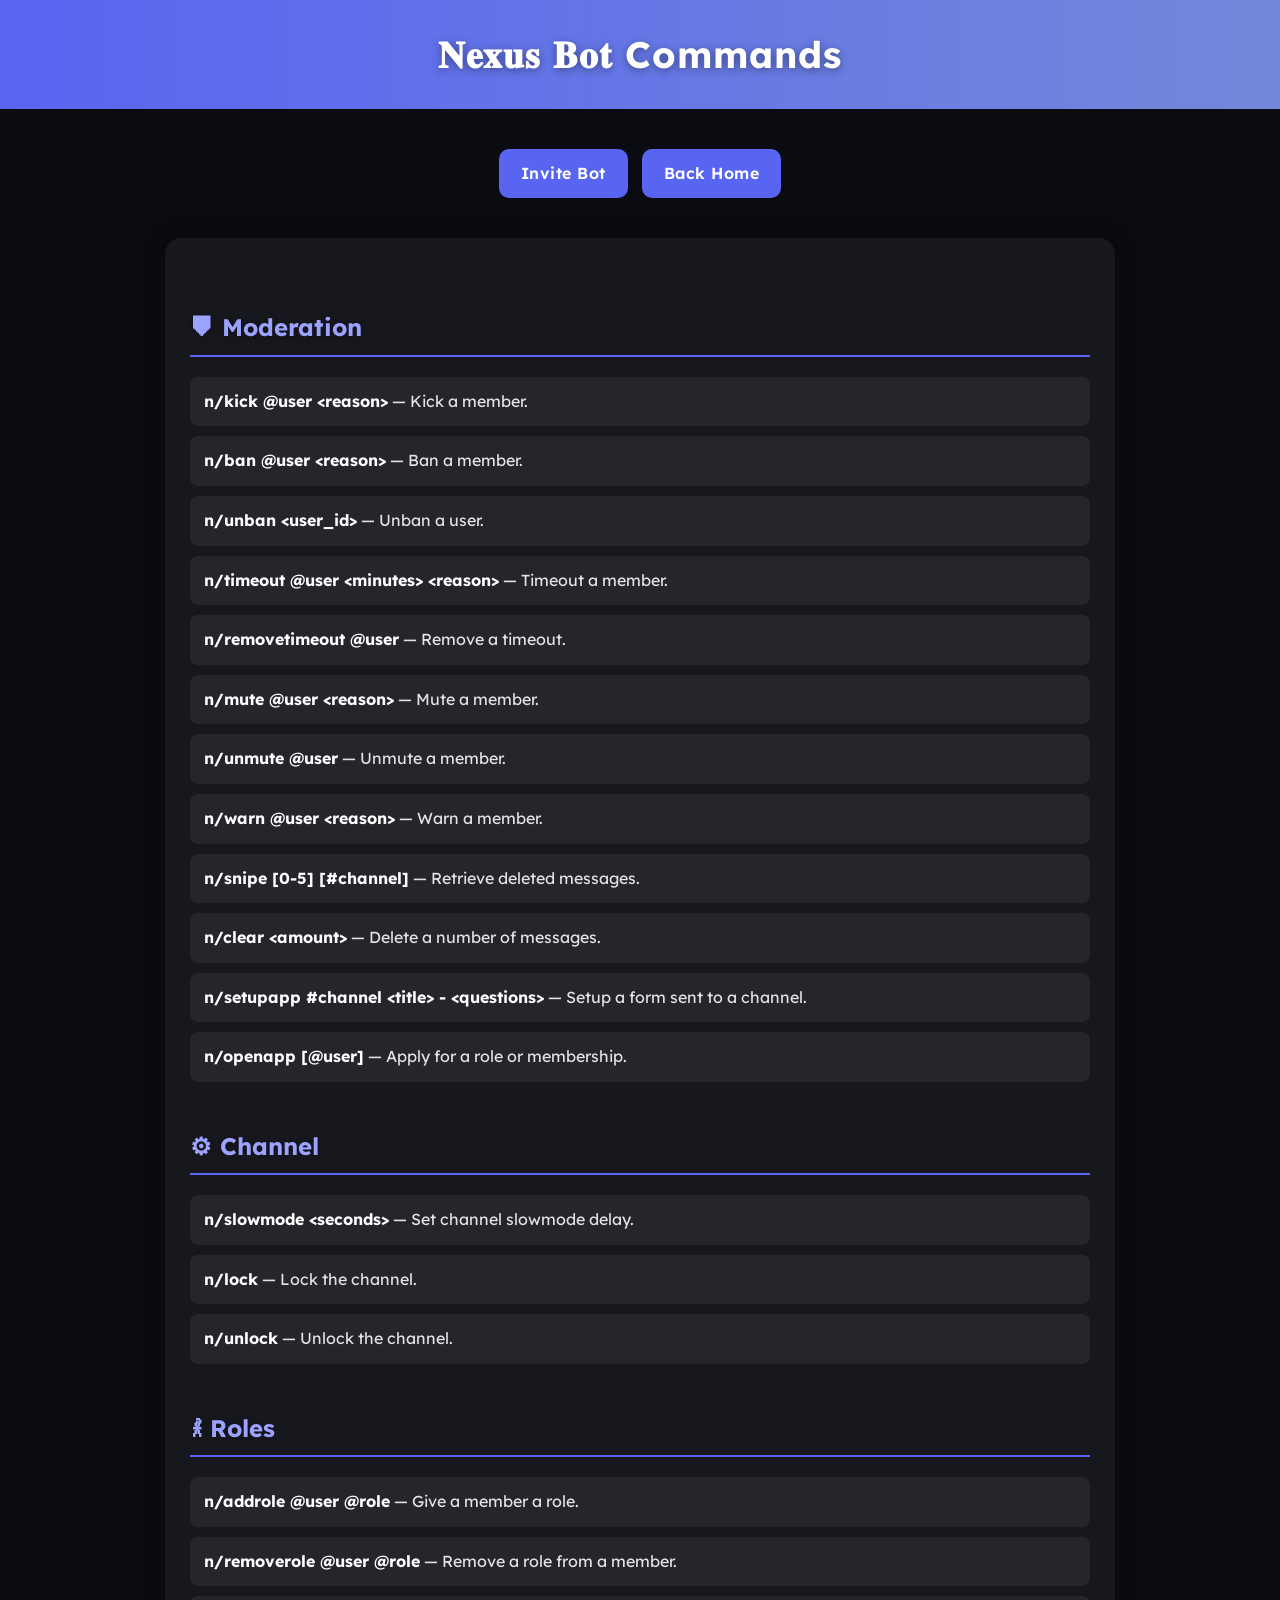
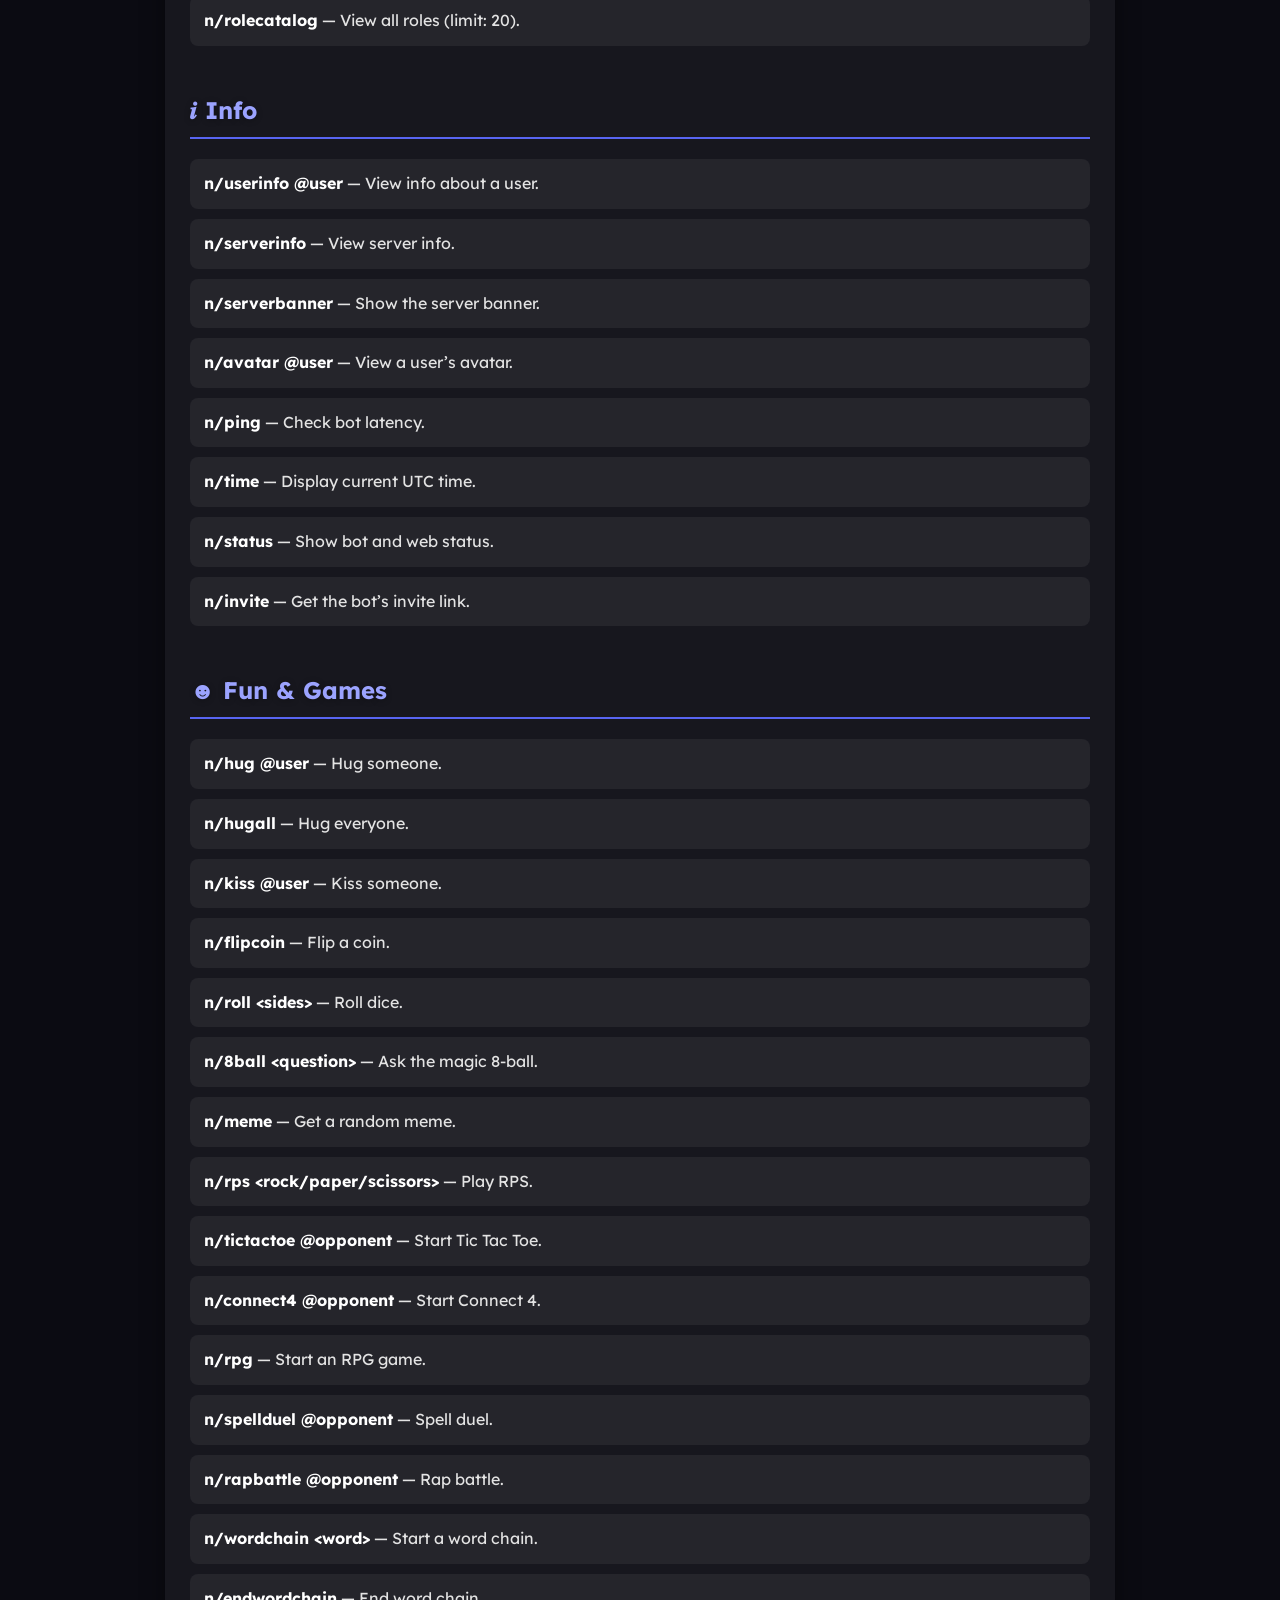
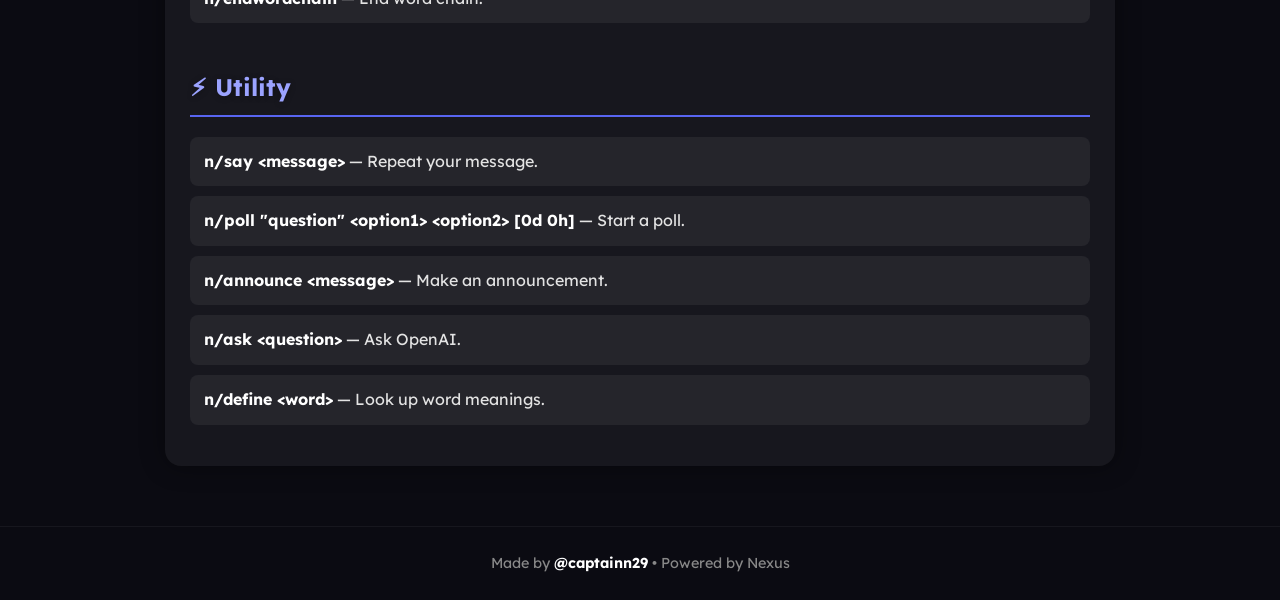
==== templates/commands.html @ 2200bb58 "Rename commands.html — Commands page to commands.html" ====
<!DOCTYPE html>
<html lang="en">
<head>
  <meta charset="UTF-8" />
  <meta name="viewport" content="width=device-width, initial-scale=1.0" />
  <title>𝐍𝐞𝐱𝐮𝐬 𝐁𝐨𝐭 Commands</title>

  <!-- Import Lexend Font -->
  <link href="https://fonts.googleapis.com/css2?family=Lexend:wght@300;400;600;700&display=swap" rel="stylesheet">

  <style>
    body {
      margin: 0;
      font-family: 'Lexend', sans-serif;
      background: #0b0b12;
      color: #e3e3e3;
      line-height: 1.6;
    }

    header {
      background: linear-gradient(90deg, #5865f2, #7289da);
      padding: 25px 10px;
      text-align: center;
      font-size: 2.3rem;
      font-weight: 700;
      color: white;
      letter-spacing: 1px;
      text-shadow: 0px 2px 8px rgba(0,0,0,0.4);
    }

    .buttons {
      text-align: center;
      margin: 35px 0;
    }

    .buttons a {
      display: inline-block;
      background: #5865f2;
      color: white;
      padding: 12px 22px;
      border-radius: 10px;
      text-decoration: none;
      font-weight: 600;
      letter-spacing: 0.5px;
      margin: 5px;
      transition: background 0.3s, transform 0.2s;
    }

    .buttons a:hover {
      background: #4752c4;
      transform: translateY(-2px);
    }

    .container {
      max-width: 900px;
      margin: 0 auto 60px;
      padding: 25px;
      background: rgba(255, 255, 255, 0.05);
      border-radius: 16px;
      box-shadow: 0 0 25px rgba(0, 0, 0, 0.4);
    }

    h2 {
      color: #9ba3ff;
      border-bottom: 2px solid #5865f2;
      padding-bottom: 8px;
      margin-top: 45px;
      font-size: 1.5rem;
      text-shadow: 0px 1px 6px rgba(0,0,0,0.3);
    }

    ul {
      list-style: none;
      padding-left: 0;
    }

    li {
      margin: 10px 0;
      padding: 12px 14px;
      background: rgba(255, 255, 255, 0.06);
      border-radius: 8px;
      transition: background 0.3s;
    }

    li:hover {
      background: rgba(88, 101, 242, 0.15);
    }

    strong {
      color: #ffffff;
    }

    footer {
      text-align: center;
      padding: 25px;
      font-size: 0.9rem;
      color: #888;
      border-top: 1px solid rgba(255, 255, 255, 0.05);
    }
  </style>
</head>

<body>
  <header>𝐍𝐞𝐱𝐮𝐬 𝐁𝐨𝐭 Commands</header>

  <div class="buttons">
    <a href="https://discord.com/oauth2/authorize?client_id=1210700638904656027&permissions=8&scope=bot%20applications.commands">Invite Bot</a>
    <a href="/">Back Home</a>
  </div>

  <div class="container">
    <h2>⛊ Moderation</h2>
    <ul>
      <li><strong>n/kick @user &lt;reason&gt;</strong> — Kick a member.</li>
      <li><strong>n/ban @user &lt;reason&gt;</strong> — Ban a member.</li>
      <li><strong>n/unban &lt;user_id&gt;</strong> — Unban a user.</li>
      <li><strong>n/timeout @user &lt;minutes&gt; &lt;reason&gt;</strong> — Timeout a member.</li>
      <li><strong>n/removetimeout @user</strong> — Remove a timeout.</li>
      <li><strong>n/mute @user &lt;reason&gt;</strong> — Mute a member.</li>
      <li><strong>n/unmute @user</strong> — Unmute a member.</li>
      <li><strong>n/warn @user &lt;reason&gt;</strong> — Warn a member.</li>
      <li><strong>n/snipe [0-5] [#channel]</strong> — Retrieve deleted messages.</li>
      <li><strong>n/clear &lt;amount&gt;</strong> — Delete a number of messages.</li>
      <li><strong>n/setupapp #channel &lt;title&gt; - &lt;questions&gt;</strong> — Setup a form sent to a channel.</li>
      <li><strong>n/openapp [@user]</strong> — Apply for a role or membership.</li>
    </ul>

    <h2>⚙︎ Channel</h2>
    <ul>
      <li><strong>n/slowmode &lt;seconds&gt;</strong> — Set channel slowmode delay.</li>
      <li><strong>n/lock</strong> — Lock the channel.</li>
      <li><strong>n/unlock</strong> — Unlock the channel.</li>
    </ul>

    <h2>𐀪 Roles</h2>
    <ul>
      <li><strong>n/addrole @user @role</strong> — Give a member a role.</li>
      <li><strong>n/removerole @user @role</strong> — Remove a role from a member.</li>
      <li><strong>n/rolecatalog</strong> — View all roles (limit: 20).</li>
    </ul>

    <h2>𝒊 Info</h2>
    <ul>
      <li><strong>n/userinfo @user</strong> — View info about a user.</li>
      <li><strong>n/serverinfo</strong> — View server info.</li>
      <li><strong>n/serverbanner</strong> — Show the server banner.</li>
      <li><strong>n/avatar @user</strong> — View a user’s avatar.</li>
      <li><strong>n/ping</strong> — Check bot latency.</li>
      <li><strong>n/time</strong> — Display current UTC time.</li>
      <li><strong>n/status</strong> — Show bot and web status.</li>
      <li><strong>n/invite</strong> — Get the bot’s invite link.</li>
    </ul>

    <h2>☻ Fun & Games</h2>
    <ul>
      <li><strong>n/hug @user</strong> — Hug someone.</li>
      <li><strong>n/hugall</strong> — Hug everyone.</li>
      <li><strong>n/kiss @user</strong> — Kiss someone.</li>
      <li><strong>n/flipcoin</strong> — Flip a coin.</li>
      <li><strong>n/roll &lt;sides&gt;</strong> — Roll dice.</li>
      <li><strong>n/8ball &lt;question&gt;</strong> — Ask the magic 8-ball.</li>
      <li><strong>n/meme</strong> — Get a random meme.</li>
      <li><strong>n/rps &lt;rock/paper/scissors&gt;</strong> — Play RPS.</li>
      <li><strong>n/tictactoe @opponent</strong> — Start Tic Tac Toe.</li>
      <li><strong>n/connect4 @opponent</strong> — Start Connect 4.</li>
      <li><strong>n/rpg</strong> — Start an RPG game.</li>
      <li><strong>n/spellduel @opponent</strong> — Spell duel.</li>
      <li><strong>n/rapbattle @opponent</strong> — Rap battle.</li>
      <li><strong>n/wordchain &lt;word&gt;</strong> — Start a word chain.</li>
      <li><strong>n/endwordchain</strong> — End word chain.</li>
    </ul>

    <h2>⚡︎ Utility</h2>
    <ul>
      <li><strong>n/say &lt;message&gt;</strong> — Repeat your message.</li>
      <li><strong>n/poll "question" &lt;option1&gt; &lt;option2&gt; [0d 0h]</strong> — Start a poll.</li>
      <li><strong>n/announce &lt;message&gt;</strong> — Make an announcement.</li>
      <li><strong>n/ask &lt;question&gt;</strong> — Ask OpenAI.</li>
      <li><strong>n/define &lt;word&gt;</strong> — Look up word meanings.</li>
    </ul>
  </div>

  <footer>Made by <strong>@captainn29</strong> • Powered by Nexus</footer>
</body>
</html>
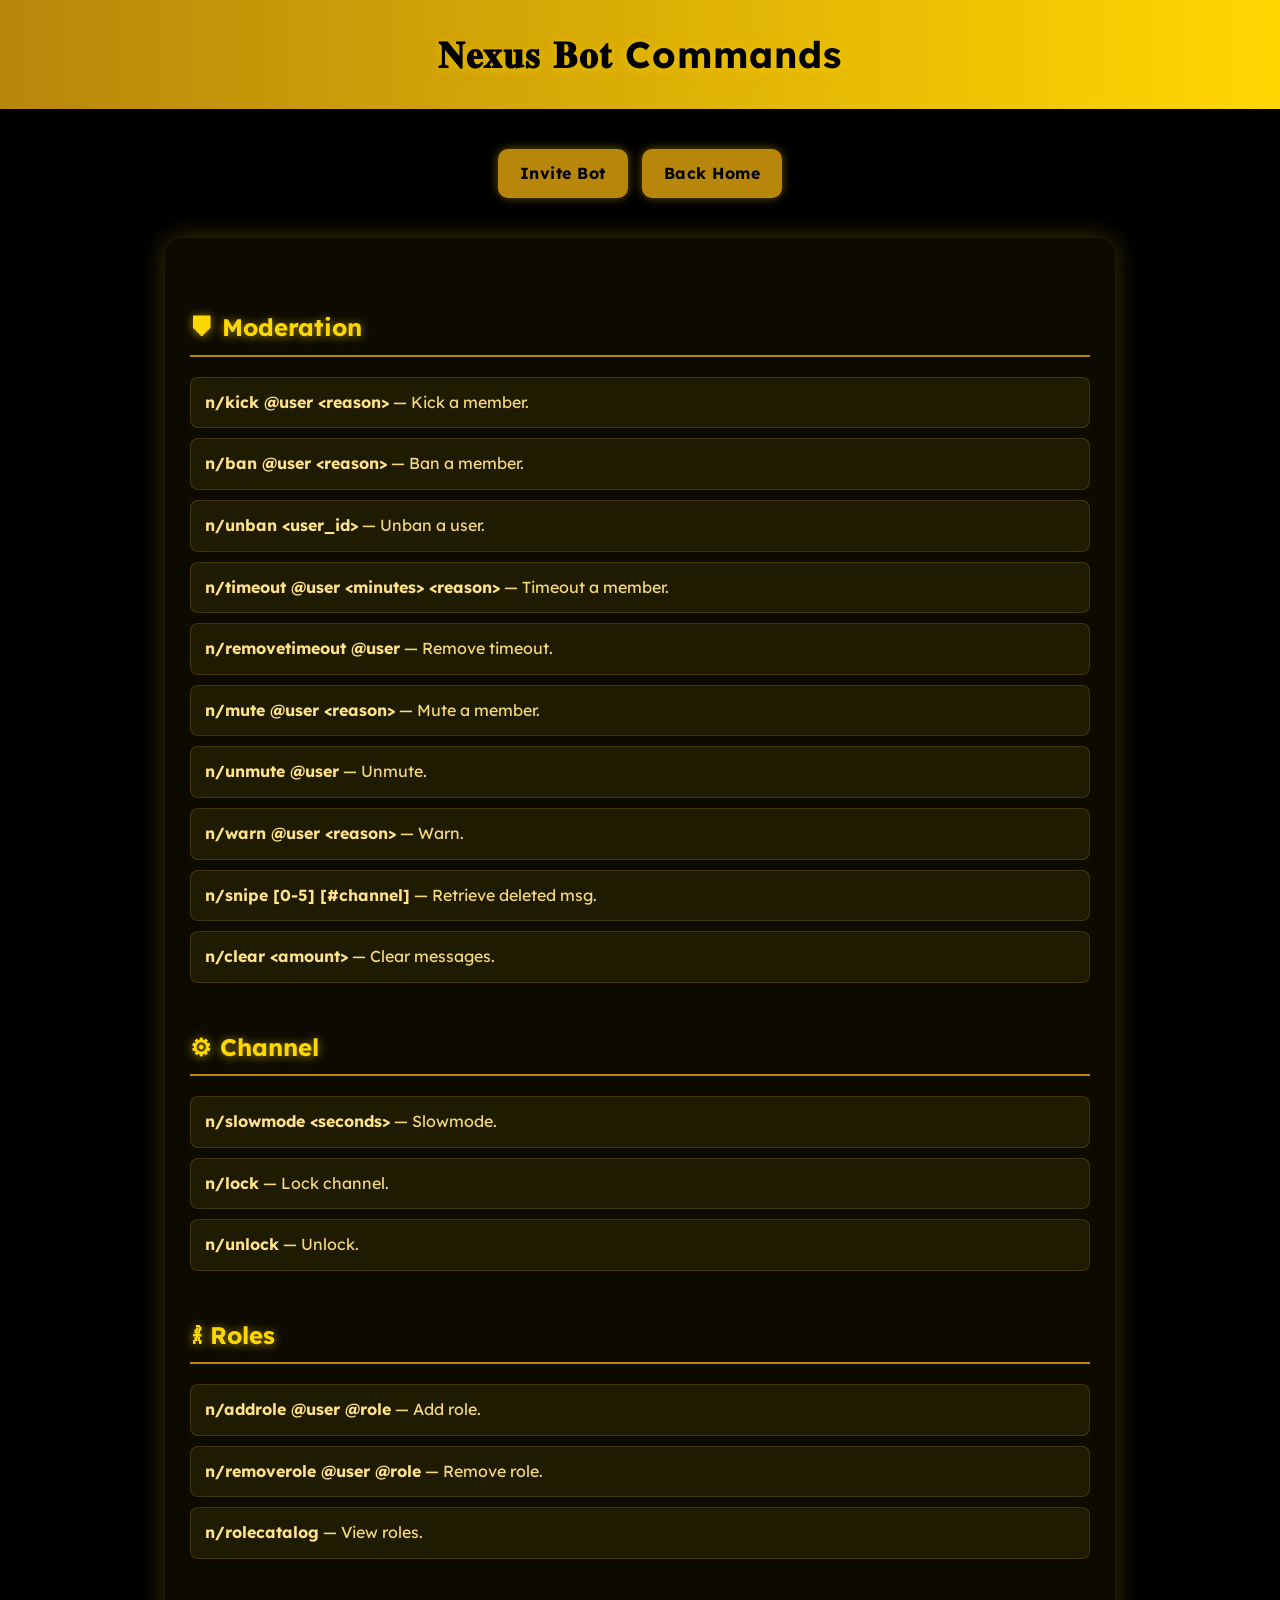
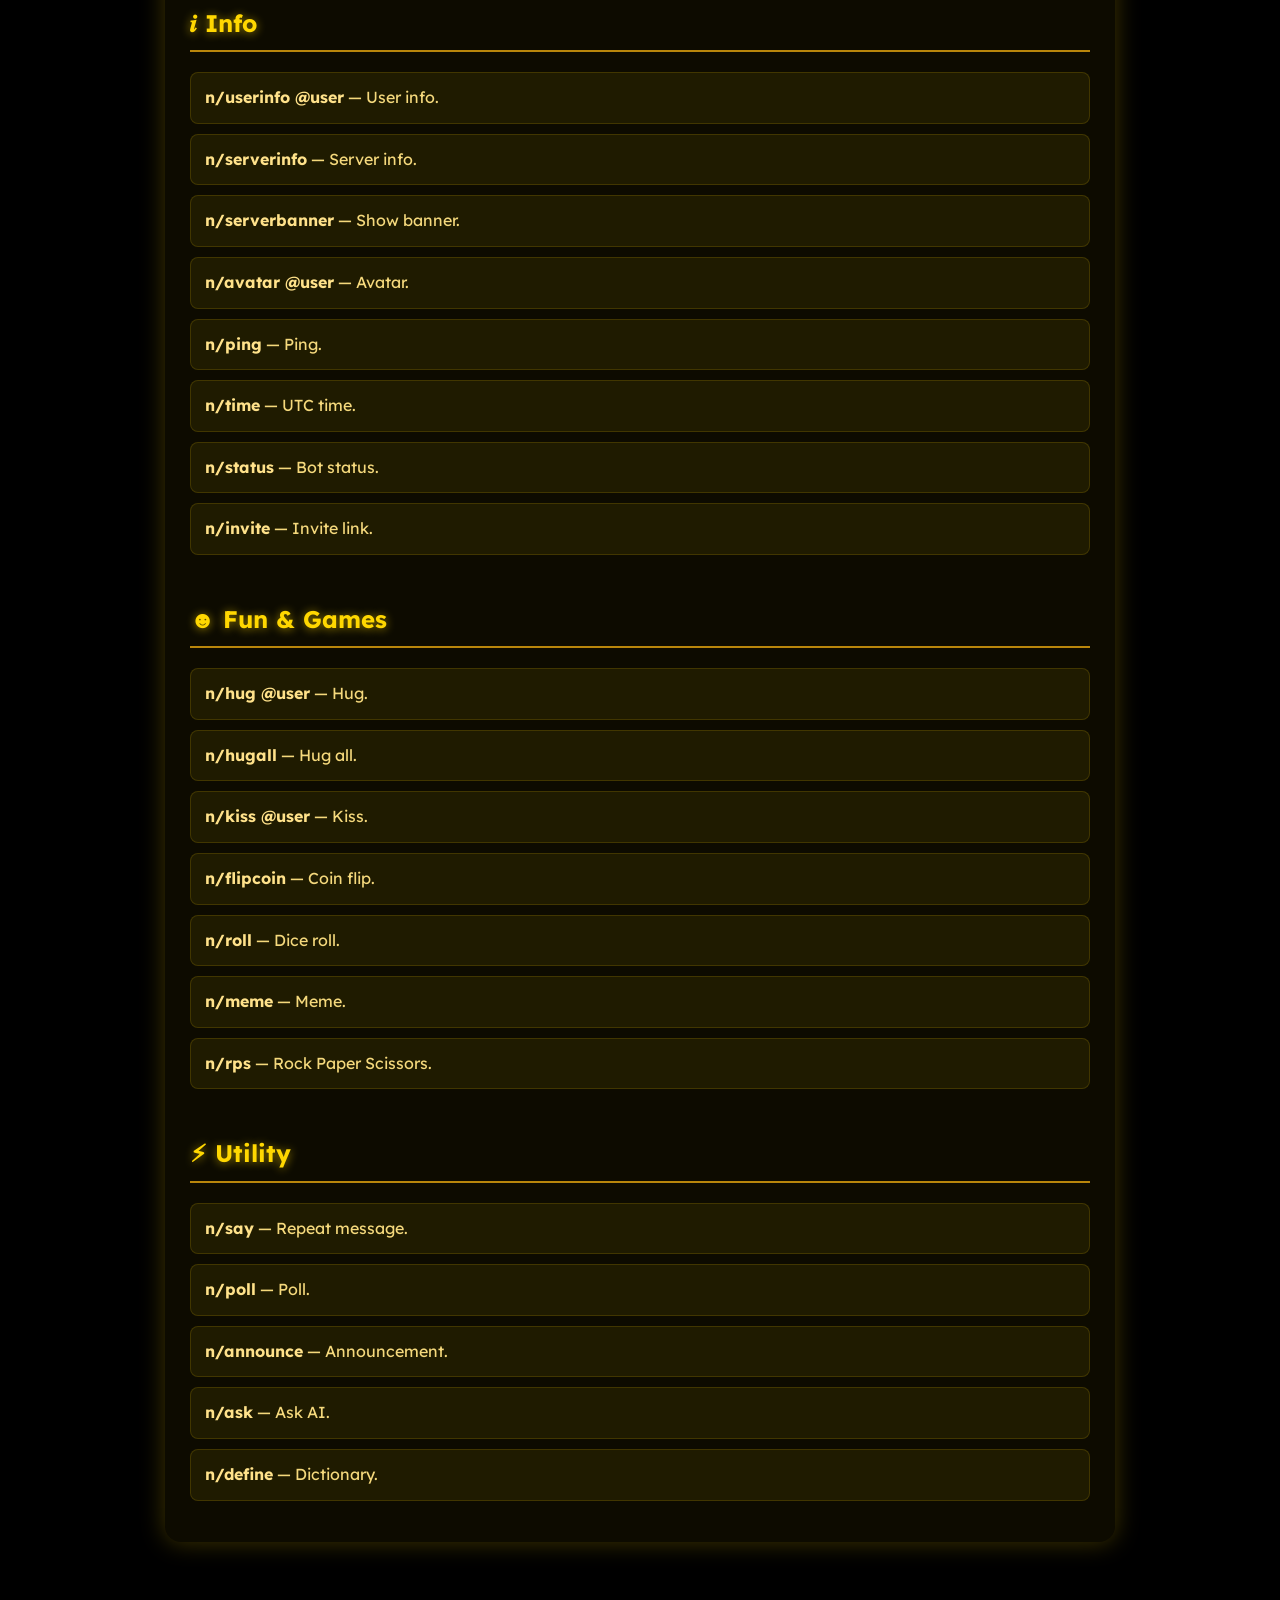
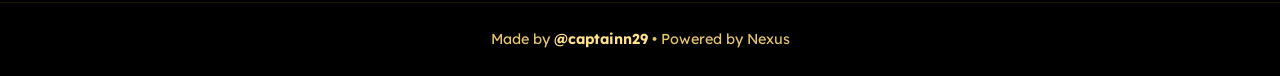
==== commit d464a22a: "Update commands.html" ====
--- a/templates/commands.html
+++ b/templates/commands.html
@@ -5,27 +5,27 @@
   <meta name="viewport" content="width=device-width, initial-scale=1.0" />
   <title>𝐍𝐞𝐱𝐮𝐬 𝐁𝐨𝐭 Commands</title>
 
-  <!-- Import Lexend Font -->
+  <!-- Lexend Font -->
   <link href="https://fonts.googleapis.com/css2?family=Lexend:wght@300;400;600;700&display=swap" rel="stylesheet">
 
   <style>
     body {
       margin: 0;
       font-family: 'Lexend', sans-serif;
-      background: #0b0b12;
-      color: #e3e3e3;
+      background: #000000;
+      color: #f5d97c; /* gold */
       line-height: 1.6;
     }
 
     header {
-      background: linear-gradient(90deg, #5865f2, #7289da);
+      background: linear-gradient(90deg, #b8860b, #ffd700);
       padding: 25px 10px;
       text-align: center;
       font-size: 2.3rem;
       font-weight: 700;
-      color: white;
+      color: #000;
       letter-spacing: 1px;
-      text-shadow: 0px 2px 8px rgba(0,0,0,0.4);
+      text-shadow: 0px 2px 10px rgba(255, 215, 0, 0.5);
     }
 
     .buttons {
@@ -35,38 +35,40 @@
 
     .buttons a {
       display: inline-block;
-      background: #5865f2;
-      color: white;
+      background: #b8860b;
+      color: black;
       padding: 12px 22px;
       border-radius: 10px;
       text-decoration: none;
-      font-weight: 600;
+      font-weight: 700;
       letter-spacing: 0.5px;
       margin: 5px;
-      transition: background 0.3s, transform 0.2s;
+      transition: 0.3s;
+      box-shadow: 0 0 10px rgba(255, 215, 0, 0.4);
     }
 
     .buttons a:hover {
-      background: #4752c4;
+      background: #ffd700;
       transform: translateY(-2px);
+      box-shadow: 0 0 18px rgba(255, 215, 0, 0.7);
     }
 
     .container {
       max-width: 900px;
       margin: 0 auto 60px;
       padding: 25px;
-      background: rgba(255, 255, 255, 0.05);
+      background: rgba(255, 215, 0, 0.05);
       border-radius: 16px;
-      box-shadow: 0 0 25px rgba(0, 0, 0, 0.4);
+      box-shadow: 0 0 25px rgba(255, 215, 0, 0.25);
     }
 
     h2 {
-      color: #9ba3ff;
-      border-bottom: 2px solid #5865f2;
+      color: #ffd700;
+      border-bottom: 2px solid #b8860b;
       padding-bottom: 8px;
       margin-top: 45px;
       font-size: 1.5rem;
-      text-shadow: 0px 1px 6px rgba(0,0,0,0.3);
+      text-shadow: 0px 1px 10px rgba(255, 215, 0, 0.6);
     }
 
     ul {
@@ -77,25 +79,28 @@
     li {
       margin: 10px 0;
       padding: 12px 14px;
-      background: rgba(255, 255, 255, 0.06);
+      background: rgba(255, 215, 0, 0.08);
       border-radius: 8px;
-      transition: background 0.3s;
+      transition: background 0.3s, transform 0.2s;
+      border: 1px solid rgba(255, 215, 0, 0.15);
     }
 
     li:hover {
-      background: rgba(88, 101, 242, 0.15);
+      background: rgba(255, 215, 0, 0.20);
+      transform: translateX(4px);
     }
 
     strong {
-      color: #ffffff;
+      color: #ffe28a;
+      font-weight: 700;
     }
 
     footer {
       text-align: center;
       padding: 25px;
       font-size: 0.9rem;
-      color: #888;
-      border-top: 1px solid rgba(255, 255, 255, 0.05);
+      color: #e6c46b;
+      border-top: 1px solid rgba(255, 215, 0, 0.1);
     }
   </style>
 </head>
@@ -104,7 +109,7 @@
   <header>𝐍𝐞𝐱𝐮𝐬 𝐁𝐨𝐭 Commands</header>
 
   <div class="buttons">
-    <a href="https://discord.com/oauth2/authorize?client_id=1210700638904656027&permissions=8&scope=bot%20applications.commands">Invite Bot</a>
+    <a href="https://discord.com/oauth2/authorize?client_id=1432139270860177581&permissions=8&scope=bot%20applications.commands">Invite Bot</a>
     <a href="/">Back Home</a>
   </div>
 
@@ -115,72 +120,61 @@
       <li><strong>n/ban @user &lt;reason&gt;</strong> — Ban a member.</li>
       <li><strong>n/unban &lt;user_id&gt;</strong> — Unban a user.</li>
       <li><strong>n/timeout @user &lt;minutes&gt; &lt;reason&gt;</strong> — Timeout a member.</li>
-      <li><strong>n/removetimeout @user</strong> — Remove a timeout.</li>
+      <li><strong>n/removetimeout @user</strong> — Remove timeout.</li>
       <li><strong>n/mute @user &lt;reason&gt;</strong> — Mute a member.</li>
-      <li><strong>n/unmute @user</strong> — Unmute a member.</li>
-      <li><strong>n/warn @user &lt;reason&gt;</strong> — Warn a member.</li>
-      <li><strong>n/snipe [0-5] [#channel]</strong> — Retrieve deleted messages.</li>
-      <li><strong>n/clear &lt;amount&gt;</strong> — Delete a number of messages.</li>
-      <li><strong>n/setupapp #channel &lt;title&gt; - &lt;questions&gt;</strong> — Setup a form sent to a channel.</li>
-      <li><strong>n/openapp [@user]</strong> — Apply for a role or membership.</li>
+      <li><strong>n/unmute @user</strong> — Unmute.</li>
+      <li><strong>n/warn @user &lt;reason&gt;</strong> — Warn.</li>
+      <li><strong>n/snipe [0-5] [#channel]</strong> — Retrieve deleted msg.</li>
+      <li><strong>n/clear &lt;amount&gt;</strong> — Clear messages.</li>
     </ul>
 
     <h2>⚙︎ Channel</h2>
     <ul>
-      <li><strong>n/slowmode &lt;seconds&gt;</strong> — Set channel slowmode delay.</li>
-      <li><strong>n/lock</strong> — Lock the channel.</li>
-      <li><strong>n/unlock</strong> — Unlock the channel.</li>
+      <li><strong>n/slowmode &lt;seconds&gt;</strong> — Slowmode.</li>
+      <li><strong>n/lock</strong> — Lock channel.</li>
+      <li><strong>n/unlock</strong> — Unlock.</li>
     </ul>
 
     <h2>𐀪 Roles</h2>
     <ul>
-      <li><strong>n/addrole @user @role</strong> — Give a member a role.</li>
-      <li><strong>n/removerole @user @role</strong> — Remove a role from a member.</li>
-      <li><strong>n/rolecatalog</strong> — View all roles (limit: 20).</li>
+      <li><strong>n/addrole @user @role</strong> — Add role.</li>
+      <li><strong>n/removerole @user @role</strong> — Remove role.</li>
+      <li><strong>n/rolecatalog</strong> — View roles.</li>
     </ul>
 
     <h2>𝒊 Info</h2>
     <ul>
-      <li><strong>n/userinfo @user</strong> — View info about a user.</li>
-      <li><strong>n/serverinfo</strong> — View server info.</li>
-      <li><strong>n/serverbanner</strong> — Show the server banner.</li>
-      <li><strong>n/avatar @user</strong> — View a user’s avatar.</li>
-      <li><strong>n/ping</strong> — Check bot latency.</li>
-      <li><strong>n/time</strong> — Display current UTC time.</li>
-      <li><strong>n/status</strong> — Show bot and web status.</li>
-      <li><strong>n/invite</strong> — Get the bot’s invite link.</li>
+      <li><strong>n/userinfo @user</strong> — User info.</li>
+      <li><strong>n/serverinfo</strong> — Server info.</li>
+      <li><strong>n/serverbanner</strong> — Show banner.</li>
+      <li><strong>n/avatar @user</strong> — Avatar.</li>
+      <li><strong>n/ping</strong> — Ping.</li>
+      <li><strong>n/time</strong> — UTC time.</li>
+      <li><strong>n/status</strong> — Bot status.</li>
+      <li><strong>n/invite</strong> — Invite link.</li>
     </ul>
 
     <h2>☻ Fun & Games</h2>
     <ul>
-      <li><strong>n/hug @user</strong> — Hug someone.</li>
-      <li><strong>n/hugall</strong> — Hug everyone.</li>
-      <li><strong>n/kiss @user</strong> — Kiss someone.</li>
-      <li><strong>n/flipcoin</strong> — Flip a coin.</li>
-      <li><strong>n/roll &lt;sides&gt;</strong> — Roll dice.</li>
-      <li><strong>n/8ball &lt;question&gt;</strong> — Ask the magic 8-ball.</li>
-      <li><strong>n/meme</strong> — Get a random meme.</li>
-      <li><strong>n/rps &lt;rock/paper/scissors&gt;</strong> — Play RPS.</li>
-      <li><strong>n/tictactoe @opponent</strong> — Start Tic Tac Toe.</li>
-      <li><strong>n/connect4 @opponent</strong> — Start Connect 4.</li>
-      <li><strong>n/rpg</strong> — Start an RPG game.</li>
-      <li><strong>n/spellduel @opponent</strong> — Spell duel.</li>
-      <li><strong>n/rapbattle @opponent</strong> — Rap battle.</li>
-      <li><strong>n/wordchain &lt;word&gt;</strong> — Start a word chain.</li>
-      <li><strong>n/endwordchain</strong> — End word chain.</li>
+      <li><strong>n/hug @user</strong> — Hug.</li>
+      <li><strong>n/hugall</strong> — Hug all.</li>
+      <li><strong>n/kiss @user</strong> — Kiss.</li>
+      <li><strong>n/flipcoin</strong> — Coin flip.</li>
+      <li><strong>n/roll</strong> — Dice roll.</li>
+      <li><strong>n/meme</strong> — Meme.</li>
+      <li><strong>n/rps</strong> — Rock Paper Scissors.</li>
     </ul>
 
     <h2>⚡︎ Utility</h2>
     <ul>
-      <li><strong>n/say &lt;message&gt;</strong> — Repeat your message.</li>
-      <li><strong>n/poll "question" &lt;option1&gt; &lt;option2&gt; [0d 0h]</strong> — Start a poll.</li>
-      <li><strong>n/announce &lt;message&gt;</strong> — Make an announcement.</li>
-      <li><strong>n/ask &lt;question&gt;</strong> — Ask OpenAI.</li>
-      <li><strong>n/define &lt;word&gt;</strong> — Look up word meanings.</li>
+      <li><strong>n/say</strong> — Repeat message.</li>
+      <li><strong>n/poll</strong> — Poll.</li>
+      <li><strong>n/announce</strong> — Announcement.</li>
+      <li><strong>n/ask</strong> — Ask AI.</li>
+      <li><strong>n/define</strong> — Dictionary.</li>
     </ul>
   </div>
 
   <footer>Made by <strong>@captainn29</strong> • Powered by Nexus</footer>
 </body>
 </html>
-
